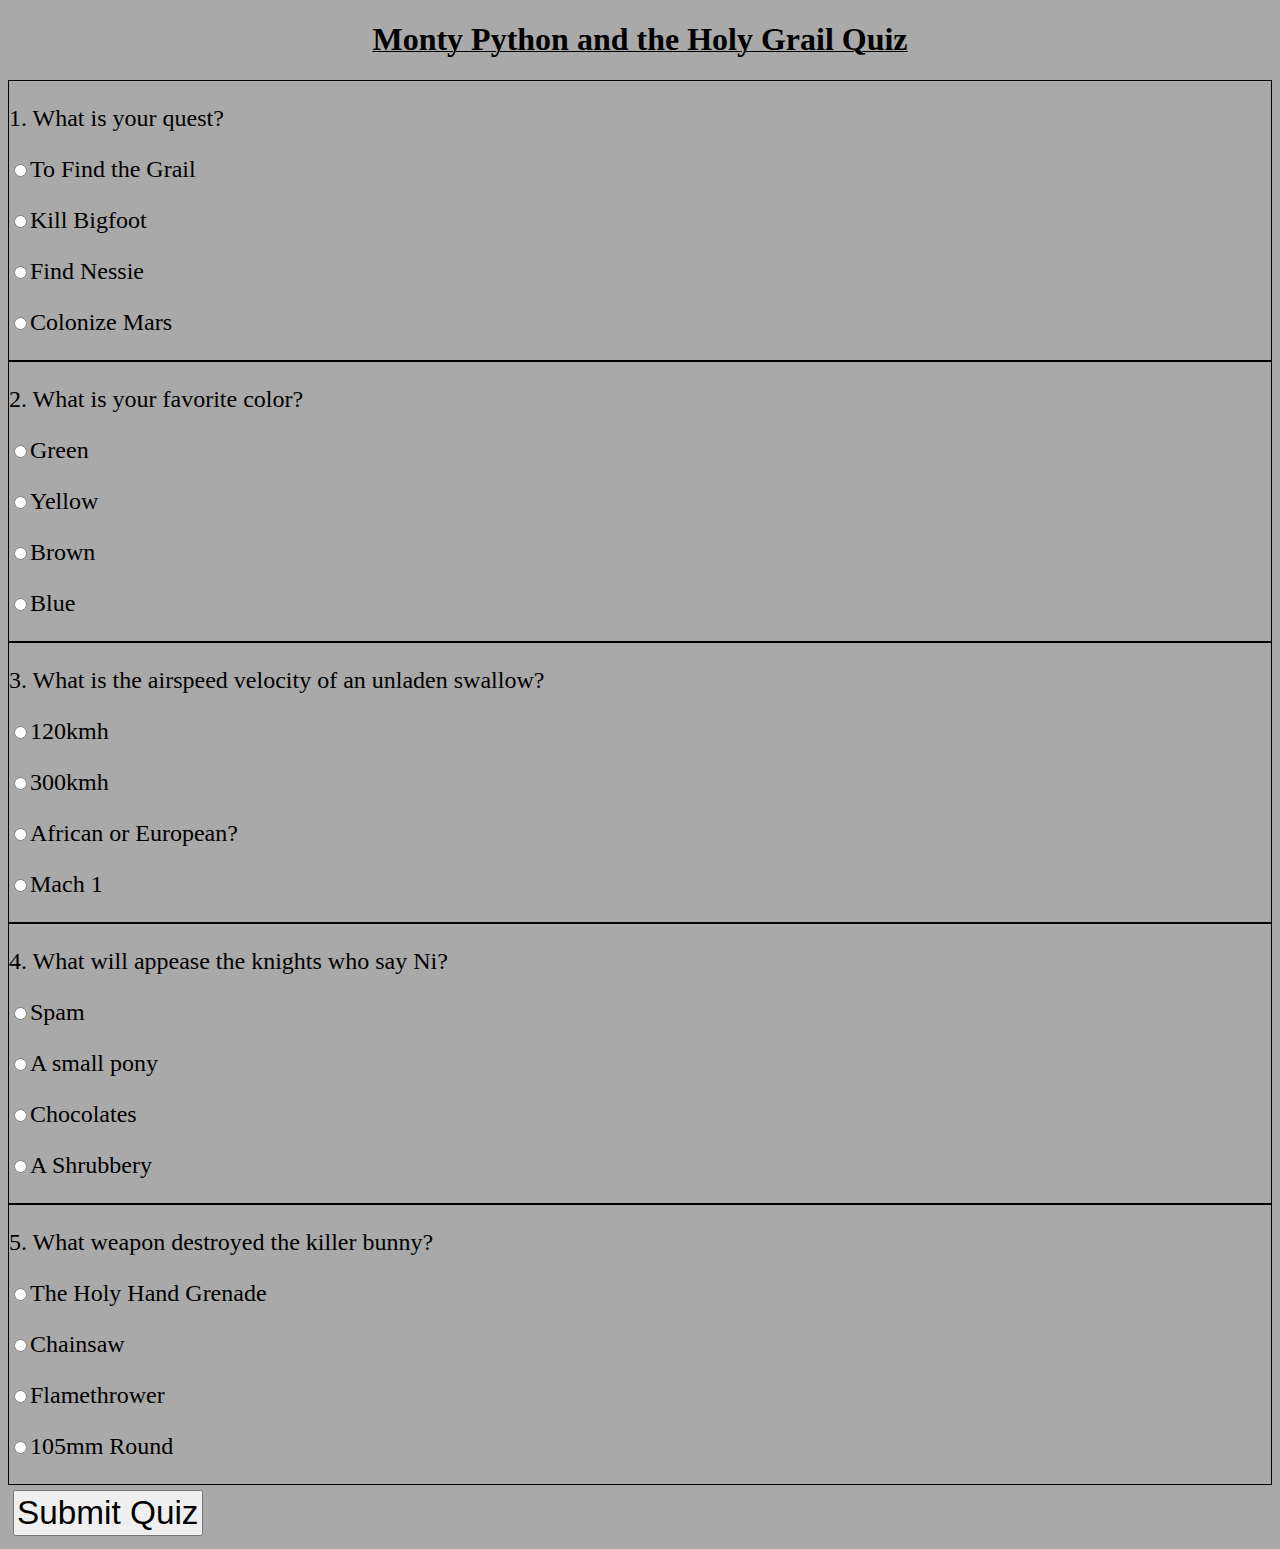
==== index.html @ 917c85d5 "Draft Final Project, Need Modal Help" ====
<!DOCTYPE html>
<html lang="en">
<head>
    <meta charset="UTF-8">
    <meta http-equiv="X-UA-Compatible" content="IE=edge">
    <meta name="viewport" content="width=device-width, initial-scale=1.0">
    <title>WebDev Final Project</title>
    <link rel="stylesheet" href="./grail.css">
</head>
<body>
    <center><h1 id="Welcome">Monty Python and the Holy Grail Quiz</h1></center>
    <form name="quiz" id="quiz">
    <div>
        <p>1. What is your quest?</p>
        <p><input type="radio" name="question1" value="a">To Find the Grail</p>
        <p><input type="radio" name="question1" value="b">Kill Bigfoot</p>
        <p><input type="radio" name="question1" value="c">Find Nessie</p>
        <p><input type="radio" name="question1" value="d">Colonize Mars</p>
    </div>
    <div>
        <p>2. What is your favorite color?</p>
        <p><input type="radio" name="question2" value="a">Green</p>
        <p><input type="radio" name="question2" value="b">Yellow</p>
        <p><input type="radio" name="question2" value="c">Brown</p>
        <p><input type="radio" name="question2" value="d">Blue</p>
    </div>
    <div>
        <p>3. What is the airspeed velocity of an unladen swallow?</p>
        <p><input type="radio" name="question3" value="a">120kmh</p>
        <p><input type="radio" name="question3" value="b">300kmh</p>
        <p><input type="radio" name="question3" value="c">African or European?</p>
        <p><input type="radio" name="question3" value="d">Mach 1</p>
    </div>
    <div>
        <p>4. What will appease the knights who say Ni?</p>
        <p><input type="radio" name="question4" value="a">Spam</p>
        <p><input type="radio" name="question4" value="b">A small pony</p>
        <p><input type="radio" name="question4" value="c">Chocolates</p>
        <p><input type="radio" name="question4" value="d">A Shrubbery</p>
    </div>
    <div>
        <p>5. What weapon destroyed the killer bunny?</p>
        <p><input type="radio" name="question5" value="a">The Holy Hand Grenade</p>
        <p><input type="radio" name="question5" value="b">Chainsaw</p>
        <p><input type="radio" name="question5" value="c">Flamethrower</p>
        <p><input type="radio" name="question5" value="d">105mm Round</p>
    </div>
    
    <button id="Submit">Submit Quiz</button>

    <div id="myModal" class="modal">
        <div class="results">
            <span class="close">&times;</span>
            <p id="score">Score Here</p>
        </div>
    </div>    
</form>
</body>
<script src="./grail.js" defer></script>    
</html>
---- grail.css ----
body {
    background-color: darkgrey;
}

h1 {
    font-family: cursive;
    text-decoration: underline black 1px;
}

form {
    font-size: 18pt;
}

div {
    border: black solid 1px;
}

button {
    font-size: 25pt;
    margin: 5px;
    padding: 2px;
}

.modal {
    display: none;
}

input {
    size: 5px;
}
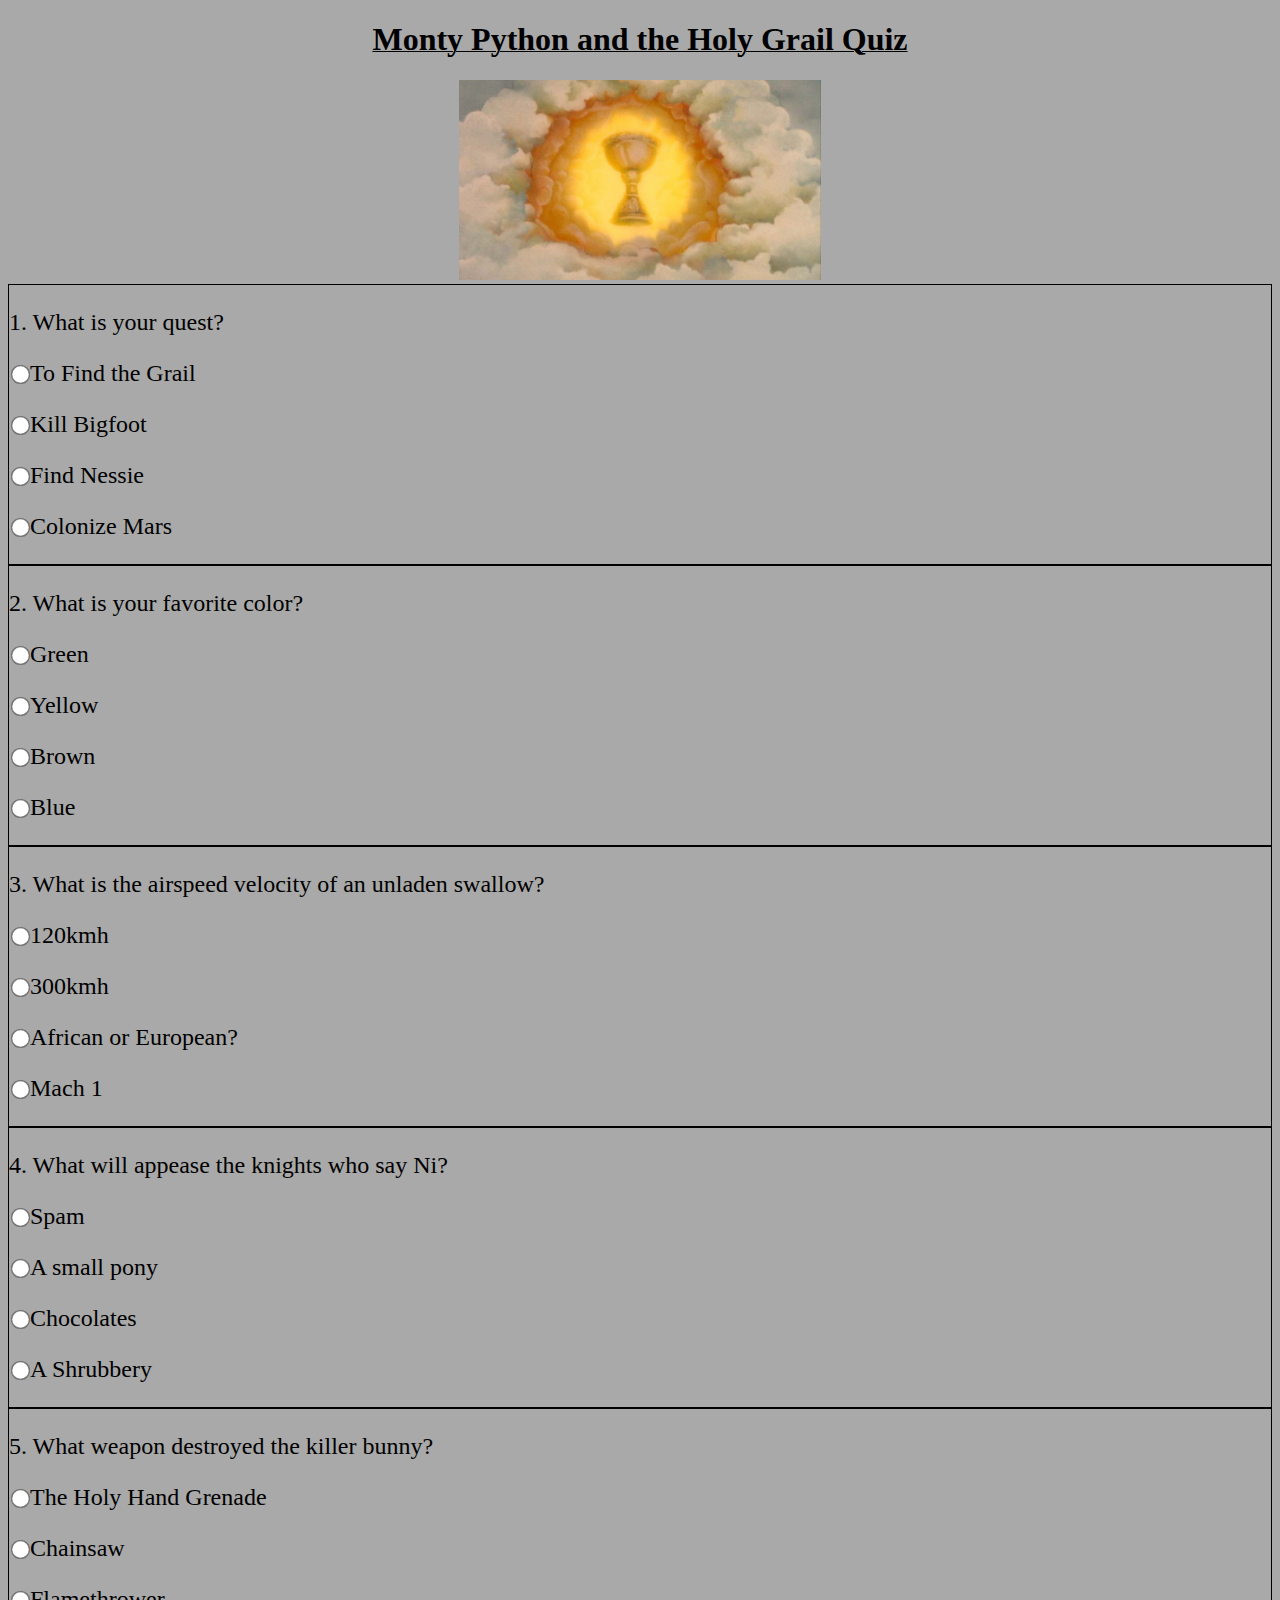
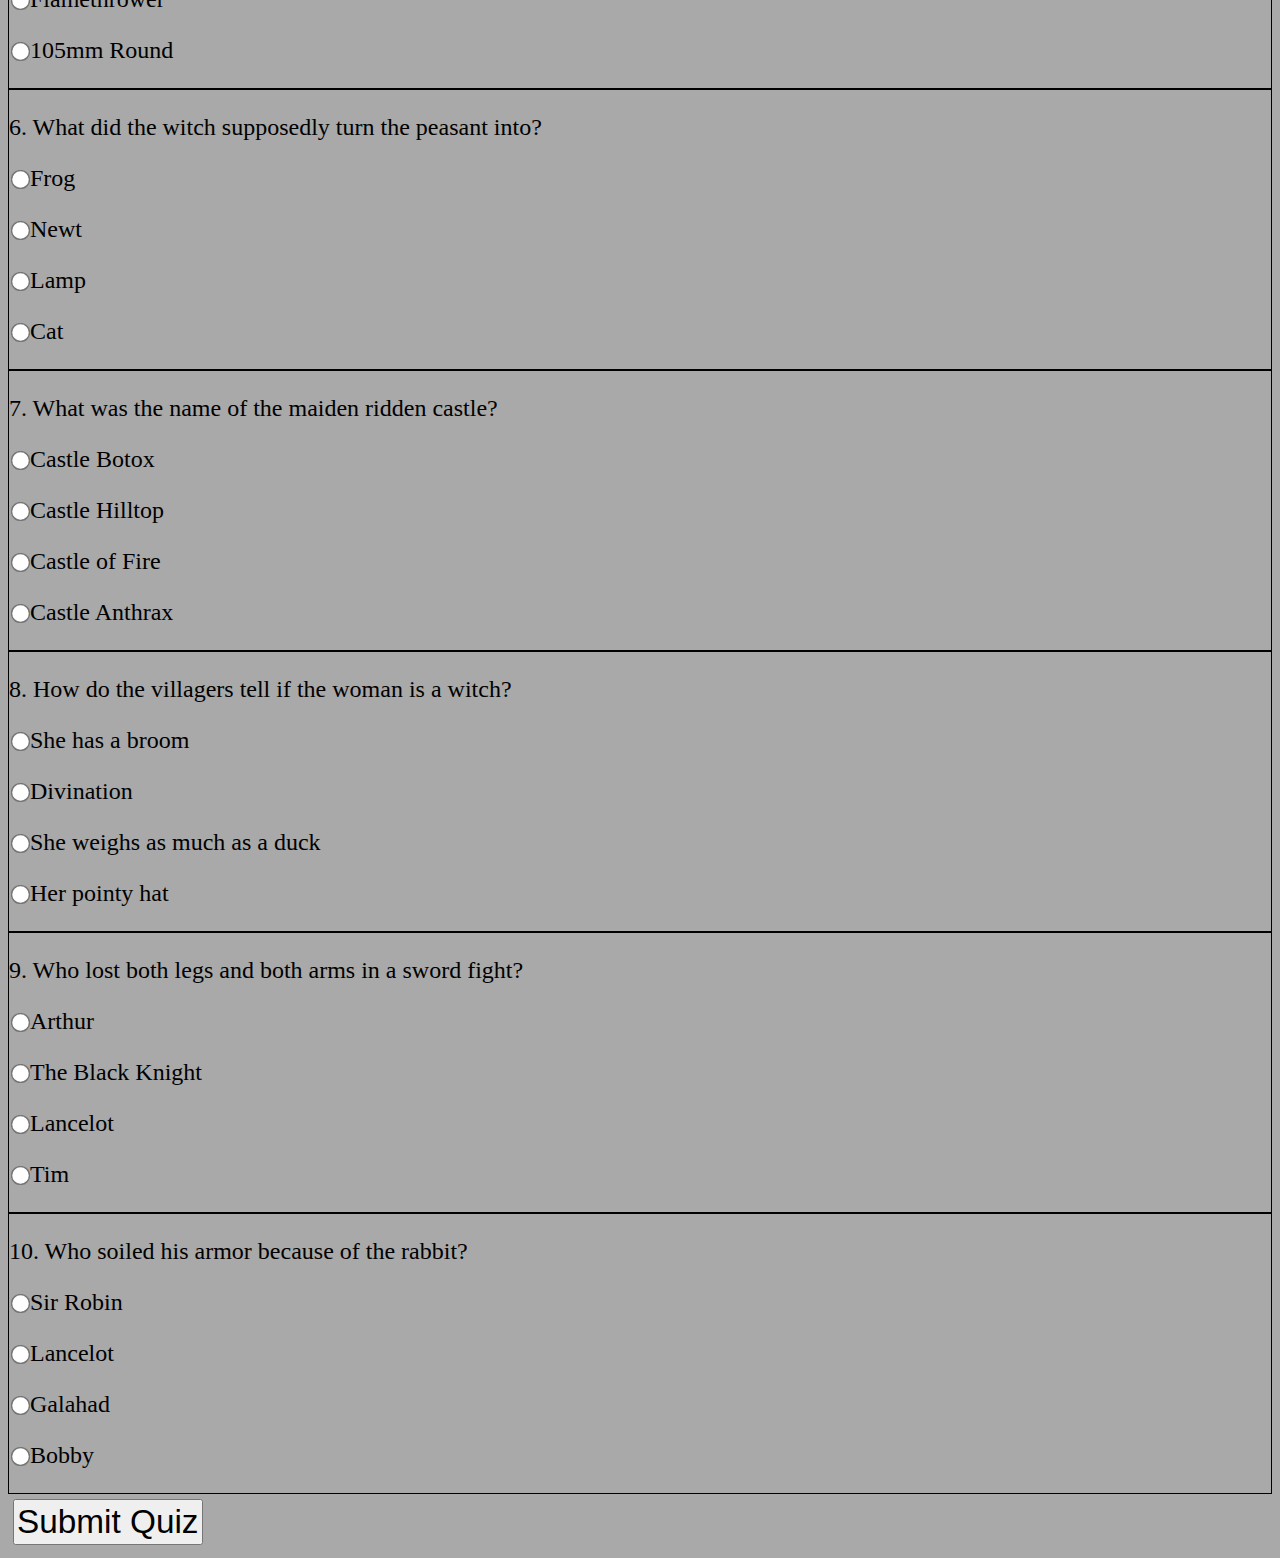
==== commit 1572639f: "Working Final Project v1" ====
--- a/index.html
+++ b/index.html
@@ -9,6 +9,7 @@
 </head>
 <body>
     <center><h1 id="Welcome">Monty Python and the Holy Grail Quiz</h1></center>
+    <center><img src="./grail.jpg" alt="grail" height="200px" width="auto"></center>
     <form name="quiz" id="quiz">
     <div>
         <p>1. What is your quest?</p>
@@ -45,7 +46,42 @@
         <p><input type="radio" name="question5" value="c">Flamethrower</p>
         <p><input type="radio" name="question5" value="d">105mm Round</p>
     </div>
-    
+    <div>
+        <p>6. What did the witch supposedly turn the peasant into?</p>
+        <p><input type="radio" name="question6" value="a">Frog</p>
+        <p><input type="radio" name="question6" value="b">Newt</p>
+        <p><input type="radio" name="question6" value="c">Lamp</p>
+        <p><input type="radio" name="question6" value="d">Cat</p>
+    </div>
+    <div>
+        <p>7. What was the name of the maiden ridden castle?</p>
+        <p><input type="radio" name="question7" value="a">Castle Botox</p>
+        <p><input type="radio" name="question7" value="b">Castle Hilltop</p>
+        <p><input type="radio" name="question7" value="c">Castle of Fire</p>
+        <p><input type="radio" name="question7" value="d">Castle Anthrax</p>
+    </div>
+    <div>
+        <p>8. How do the villagers tell if the woman is a witch?</p>
+        <p><input type="radio" name="question8" value="a">She has a broom</p>
+        <p><input type="radio" name="question8" value="b">Divination</p>
+        <p><input type="radio" name="question8" value="c">She weighs as much as a duck</p>
+        <p><input type="radio" name="question8" value="d">Her pointy hat</p>
+    </div>
+    <div>
+        <p>9. Who lost both legs and both arms in a sword fight?</p>
+        <p><input type="radio" name="question9" value="a">Arthur</p>
+        <p><input type="radio" name="question9" value="b">The Black Knight</p>
+        <p><input type="radio" name="question9" value="c">Lancelot</p>
+        <p><input type="radio" name="question9" value="d">Tim</p>
+    </div>
+    <div>
+        <p>10. Who soiled his armor because of the rabbit?</p>
+        <p><input type="radio" name="question10" value="a">Sir Robin</p>
+        <p><input type="radio" name="question10" value="b">Lancelot</p>
+        <p><input type="radio" name="question10" value="c">Galahad</p>
+        <p><input type="radio" name="question10" value="d">Bobby</p>
+    </div>
+
     <button id="Submit">Submit Quiz</button>
 
     <div id="myModal" class="modal">
@@ -55,6 +91,6 @@
         </div>
     </div>    
 </form>
+<script src="./grail.js" defer></script>    
 </body>
-<script src="./grail.js" defer></script>    
 </html>--- a/grail.css
+++ b/grail.css
@@ -23,8 +23,31 @@
 
 .modal {
     display: none;
+    width: 400px;
+    height: 400px;
+    position: absolute;
+    left: 700px;
+    top: 1500px;
+    background-color: rgb(255, 255, 255);
+    
 }
 
-input {
-    size: 5px;
+.results {
+    display: flex;
+    flex-direction: column;
+    height: 400px;
+    width: 400px;
+    text-align: center;
+    justify-content: center;
 }
+
+span {
+    border: tomato solid 1px;
+    border-radius: 60%;
+    position: absolute;
+    top: 0;
+    right: 0;
+}
+input[type="radio"] {
+    transform: scale(1.5);
+}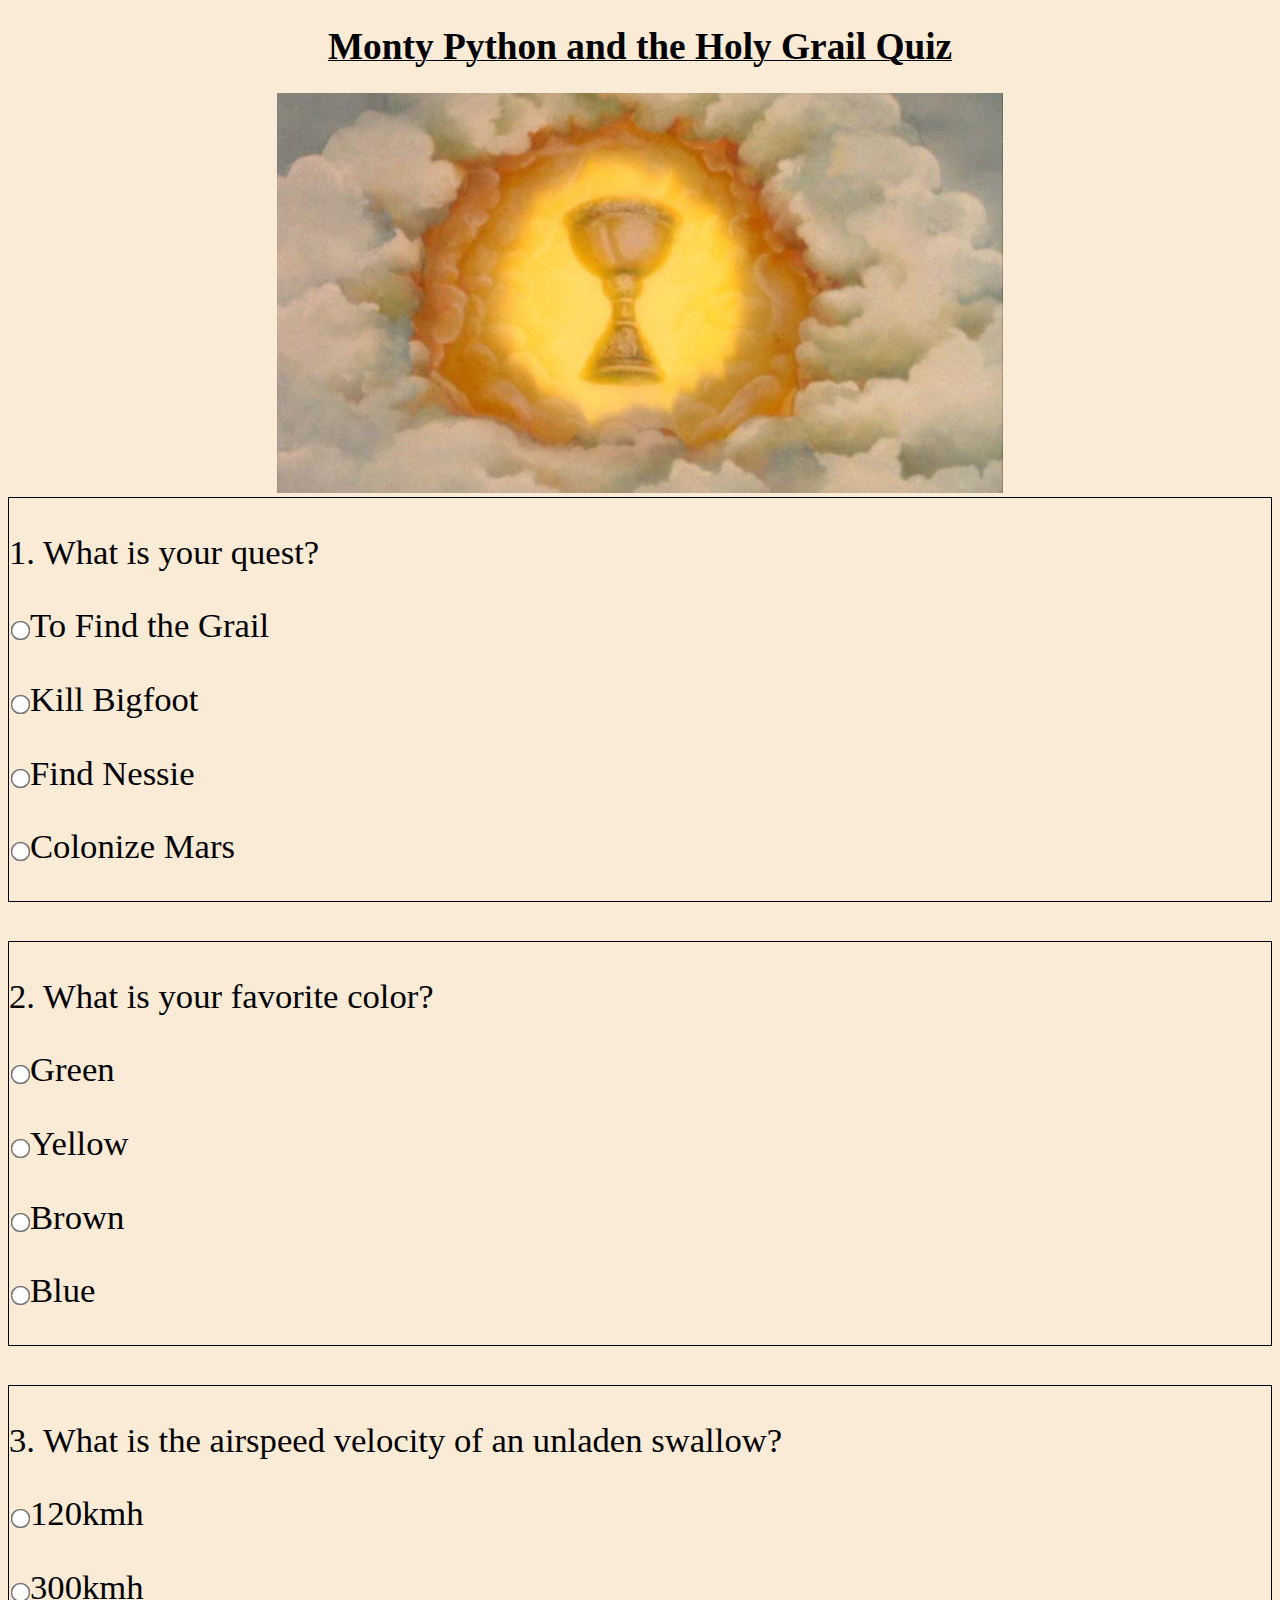
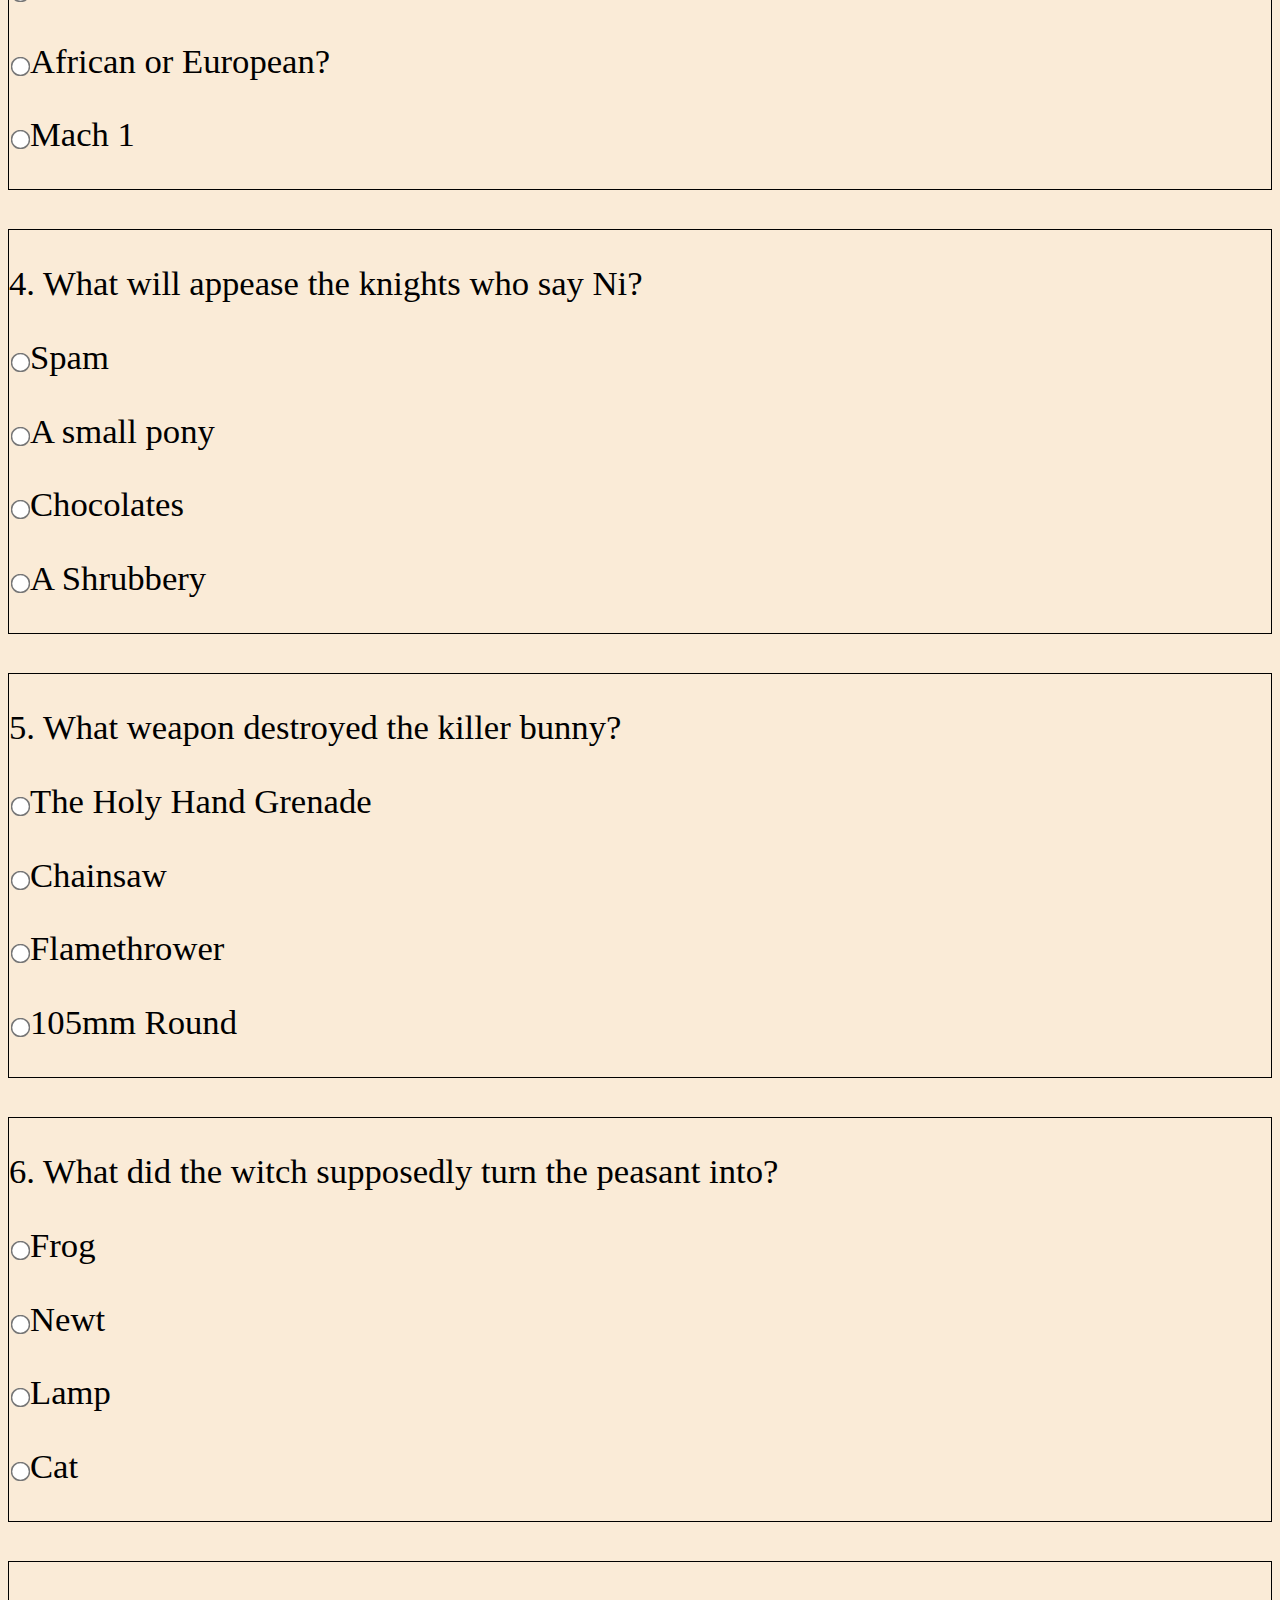
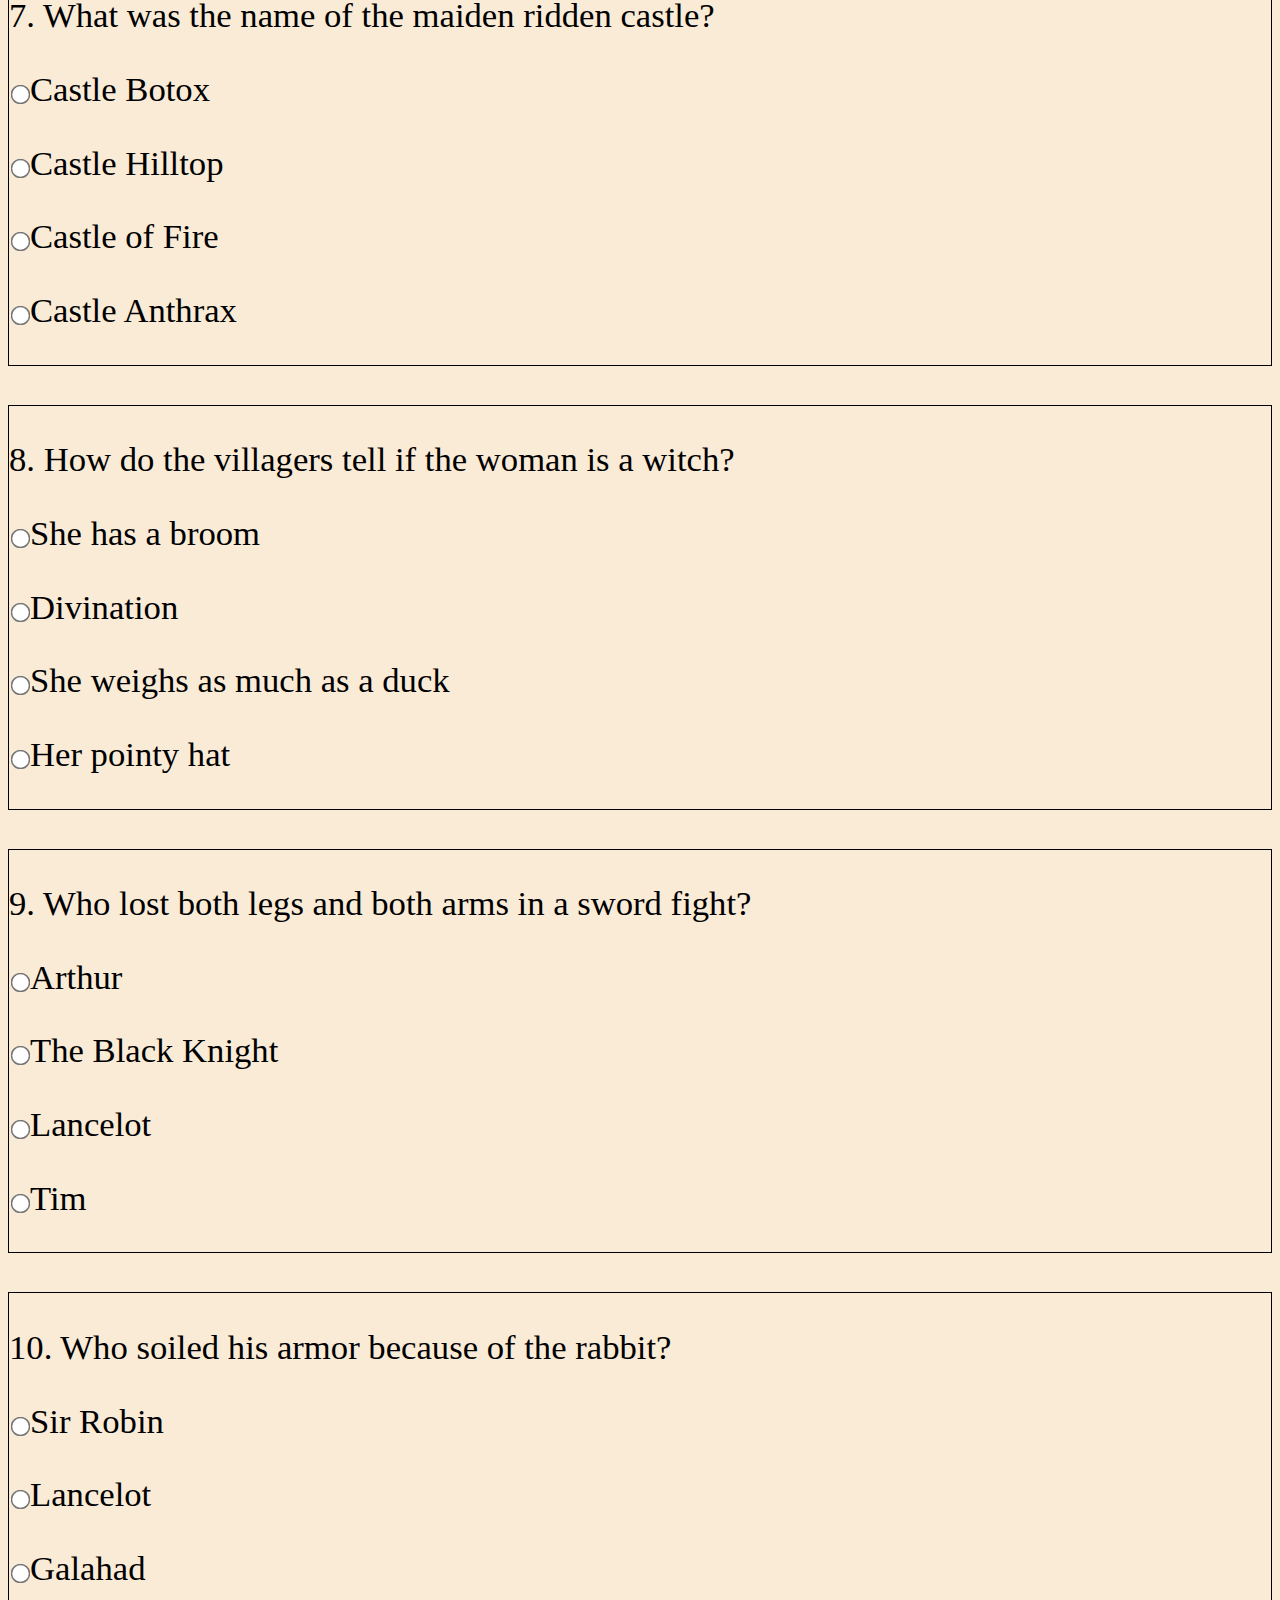
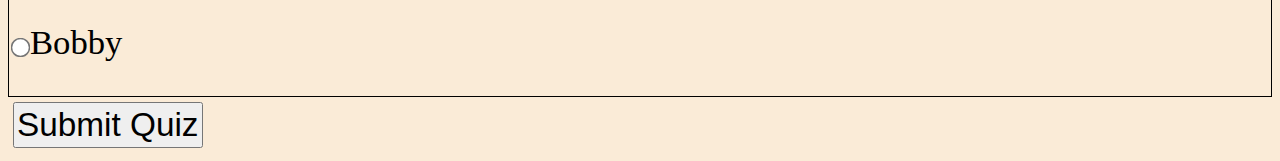
==== commit e5fa17e4: "Working Final Project v2" ====
--- a/index.html
+++ b/index.html
@@ -9,7 +9,7 @@
 </head>
 <body>
     <center><h1 id="Welcome">Monty Python and the Holy Grail Quiz</h1></center>
-    <center><img src="./grail.jpg" alt="grail" height="200px" width="auto"></center>
+    <center><img src="./grail.jpg" alt="grail" height="400px" width="auto"></center>
     <form name="quiz" id="quiz">
     <div>
         <p>1. What is your quest?</p>
@@ -18,6 +18,7 @@
         <p><input type="radio" name="question1" value="c">Find Nessie</p>
         <p><input type="radio" name="question1" value="d">Colonize Mars</p>
     </div>
+    <br>
     <div>
         <p>2. What is your favorite color?</p>
         <p><input type="radio" name="question2" value="a">Green</p>
@@ -25,6 +26,7 @@
         <p><input type="radio" name="question2" value="c">Brown</p>
         <p><input type="radio" name="question2" value="d">Blue</p>
     </div>
+    <br>
     <div>
         <p>3. What is the airspeed velocity of an unladen swallow?</p>
         <p><input type="radio" name="question3" value="a">120kmh</p>
@@ -32,6 +34,7 @@
         <p><input type="radio" name="question3" value="c">African or European?</p>
         <p><input type="radio" name="question3" value="d">Mach 1</p>
     </div>
+    <br>
     <div>
         <p>4. What will appease the knights who say Ni?</p>
         <p><input type="radio" name="question4" value="a">Spam</p>
@@ -39,6 +42,7 @@
         <p><input type="radio" name="question4" value="c">Chocolates</p>
         <p><input type="radio" name="question4" value="d">A Shrubbery</p>
     </div>
+    <br>
     <div>
         <p>5. What weapon destroyed the killer bunny?</p>
         <p><input type="radio" name="question5" value="a">The Holy Hand Grenade</p>
@@ -46,6 +50,7 @@
         <p><input type="radio" name="question5" value="c">Flamethrower</p>
         <p><input type="radio" name="question5" value="d">105mm Round</p>
     </div>
+    <br>
     <div>
         <p>6. What did the witch supposedly turn the peasant into?</p>
         <p><input type="radio" name="question6" value="a">Frog</p>
@@ -53,6 +58,7 @@
         <p><input type="radio" name="question6" value="c">Lamp</p>
         <p><input type="radio" name="question6" value="d">Cat</p>
     </div>
+    <br>
     <div>
         <p>7. What was the name of the maiden ridden castle?</p>
         <p><input type="radio" name="question7" value="a">Castle Botox</p>
@@ -60,6 +66,7 @@
         <p><input type="radio" name="question7" value="c">Castle of Fire</p>
         <p><input type="radio" name="question7" value="d">Castle Anthrax</p>
     </div>
+    <br>
     <div>
         <p>8. How do the villagers tell if the woman is a witch?</p>
         <p><input type="radio" name="question8" value="a">She has a broom</p>
@@ -67,6 +74,7 @@
         <p><input type="radio" name="question8" value="c">She weighs as much as a duck</p>
         <p><input type="radio" name="question8" value="d">Her pointy hat</p>
     </div>
+    <br>
     <div>
         <p>9. Who lost both legs and both arms in a sword fight?</p>
         <p><input type="radio" name="question9" value="a">Arthur</p>
@@ -74,6 +82,7 @@
         <p><input type="radio" name="question9" value="c">Lancelot</p>
         <p><input type="radio" name="question9" value="d">Tim</p>
     </div>
+    <br>
     <div>
         <p>10. Who soiled his armor because of the rabbit?</p>
         <p><input type="radio" name="question10" value="a">Sir Robin</p>
--- a/grail.css
+++ b/grail.css
@@ -1,14 +1,15 @@
 body {
-    background-color: darkgrey;
+    background-color: antiquewhite;
 }
 
 h1 {
     font-family: cursive;
     text-decoration: underline black 1px;
+    font-size: 28pt;
 }
 
 form {
-    font-size: 18pt;
+    font-size: 26pt;
 }
 
 div {
@@ -23,22 +24,23 @@
 
 .modal {
     display: none;
-    width: 400px;
-    height: 400px;
+    width: 1500px;
+    height: 1500px;
     position: absolute;
-    left: 700px;
-    top: 1500px;
+    left: 600px;
+    top: 3000px;
     background-color: rgb(255, 255, 255);
-    
 }
 
 .results {
     display: flex;
     flex-direction: column;
-    height: 400px;
-    width: 400px;
+    height: 1500px;
+    width: 1500px;
     text-align: center;
     justify-content: center;
+    font-family: 'Gill Sans', 'Gill Sans MT', Calibri, 'Trebuchet MS', sans-serif;
+    font-size: 40pt;
 }
 
 span {
